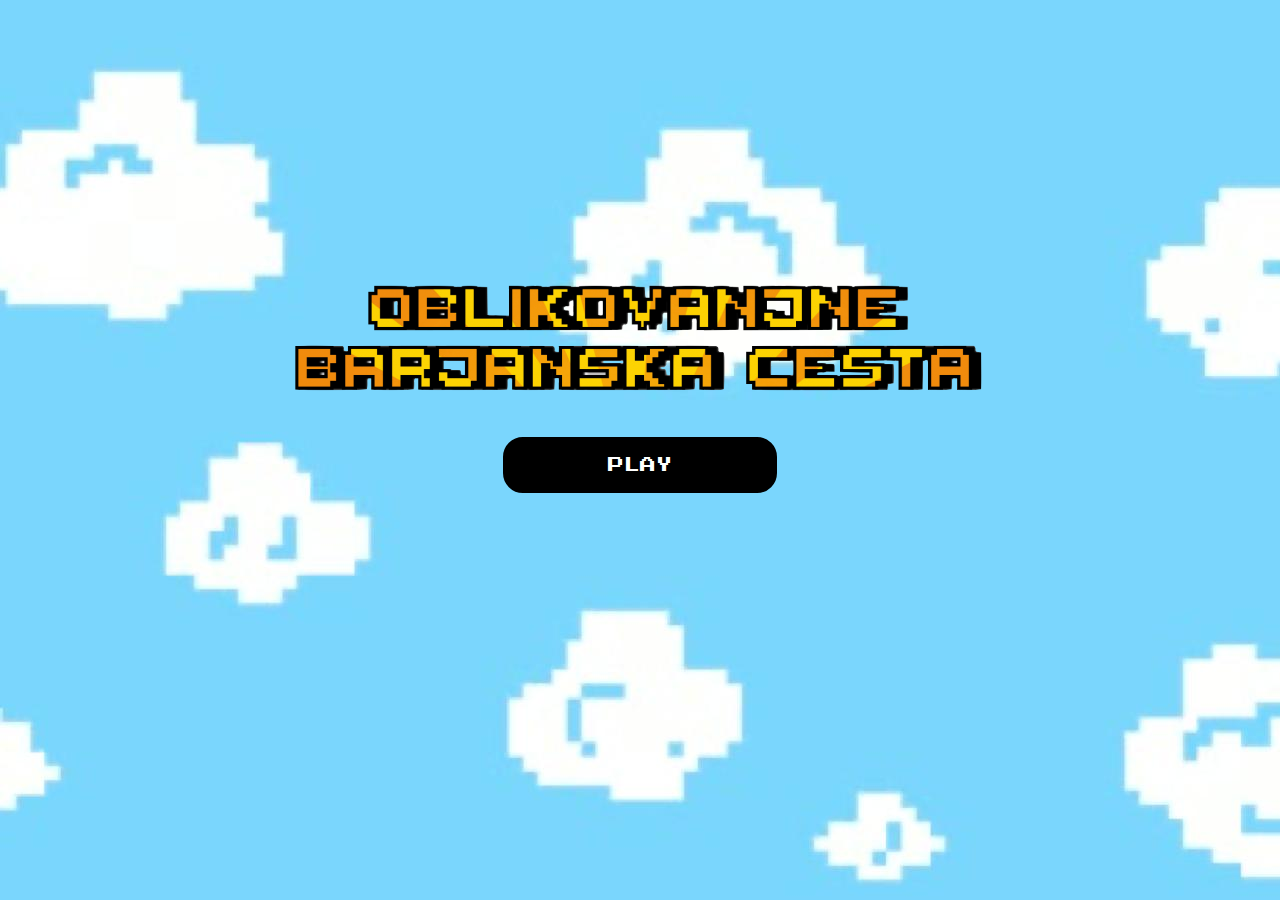
==== index.html @ 1734ed6d "commited" ====
<!DOCTYPE html>
<html lang="en">
<head>
    <meta charset="UTF-8">
    <meta http-equiv="X-UA-Compatible" content="IE=edge">
    <meta name="viewport" content="width=device-width, initial-scale=1.0">
    <title>Document</title>

    <!-- <link rel="stylesheet" href="style-index.css"> -->

    <link rel="preconnect" href="https://fonts.gstatic.com">
    <link href="https://fonts.googleapis.com/css2?family=Press+Start+2P&family=Righteous&display=swap" rel="stylesheet">

    <style type="text/css">
        html {
            font-family: 'Press Start 2P', cursive;
            /* font-family: 'Righteous', cursive; */
        }

        body {
            background-image: url("slike/viber_image_2021-04-25_00-30-37.jpg");
            background-repeat: repeat;
            animation: textShine 1000s linear infinite;
            background-position: 0px 0px;

        }


        @keyframes textShine {
            /* 0% {
                background-position: 2000% 10%;
            } */

                0% { background-position: 0 0; }
                100% { background-position: -30000px 0; }
        
        }


        #homeTitle {
            position: absolute;
            text-align: center;
            margin-left: -400px;
            margin-top: -200px;
            top: 50%;
            left: 50%;
        }

        img {
            width: 800px;
        }

        h1{
            font-size: 40px;
            background-image: url("slike/ceste.png");
        }

        button {
            font-family: 'Press Start 2P', cursive;
            background-color: black;
            font-size: 16px;
            color: white;
            padding: 15px 100px 15px 100px;
            border-style: double;
            border-radius: 20px;
            border-width: 5px;
            /* background: rgb(96,91,33); */
/* background: radial-gradient(circle, rgba(96,91,33,1) 4%, rgba(255,253,34,1) 50%, rgba(208,203,50,1) 68%, rgba(190,168,37,1) 86%, rgba(74,75,3,1) 98%); */
        }

        button:hover {
            /* background: rgb(96,91,33); */
/* background: radial-gradient(circle, rgba(96,91,33,1) 4%, rgba(255,253,34,1) 50%, rgba(208,203,50,1) 68%, rgba(190,168,37,1) 86%, rgba(74,75,3,1) 98%); */
       
            /* background-color: rgb(182, 153, 8); */
            background: rgb(96,91,33);
            background: linear-gradient(90deg, rgba(96,91,33,1) 4%, rgba(255,253,34,1) 18%, rgba(208,203,50,1) 59%, rgba(190,168,37,1) 84%, rgba(74,75,3,1) 98%);
        }
    
    </style>
</head>
<body>

    <div id="homeTitle">
        <!-- <h1>OBLIKOVANJE BARJANSKA CESTA</h1> -->
        <img src="slike/viber_image_2021-04-25_20-38-11.png" />

        <form method="get" action="play.html">
            <button type="submit">PLAY</button>
        </form>
    </div>


</body>
</html>
---- style-index.css ----
html {
    font-family: 'Press Start 2P', cursive;
    /* font-family: 'Righteous', cursive; */
}

body {
    background-image: url("slike/viber_image_2021-04-25_00-30-37.jpg");
    background-repeat: repeat;
}

#homeTitle {
    position: relative;
    text-align: center;
    top: 50%;
}
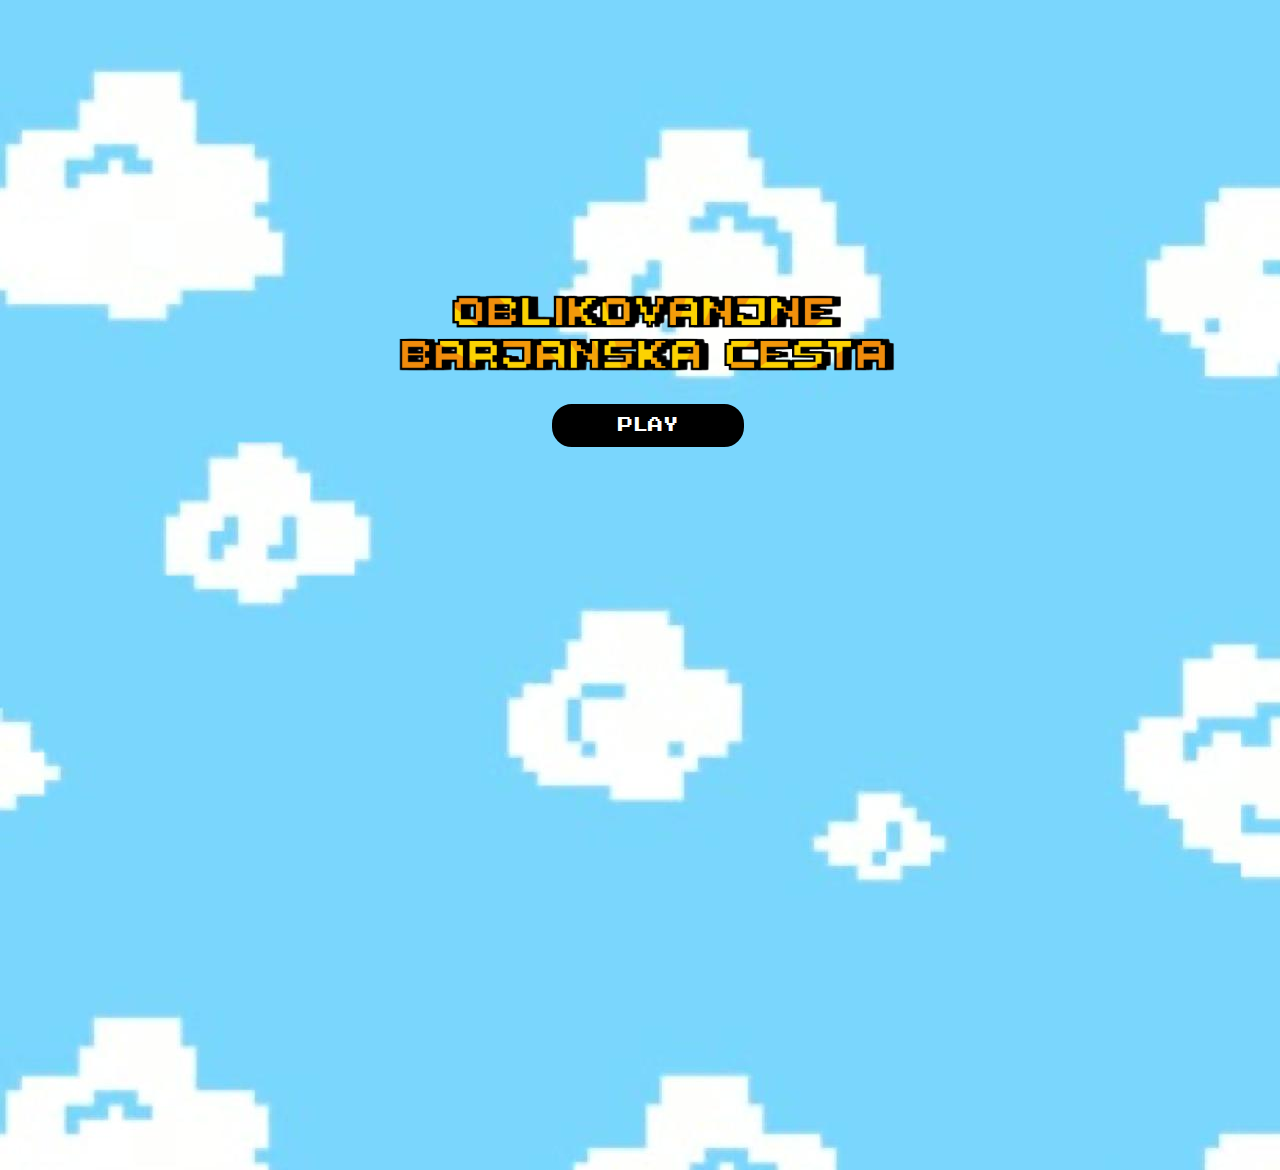
==== commit 3aaa81e1: "commited" ====
--- a/index.html
+++ b/index.html
@@ -22,32 +22,34 @@
             background-repeat: repeat;
             animation: textShine 1000s linear infinite;
             background-position: 0px 0px;
-
+            /* display: grid;
+            grid-template-columns: 2000px;
+            grid-template-areas: 
+            "homeTitle"
+            ; */
         }
 
 
         @keyframes textShine {
-            /* 0% {
-                background-position: 2000% 10%;
-            } */
-
                 0% { background-position: 0 0; }
                 100% { background-position: -30000px 0; }
         
         }
 
-
         #homeTitle {
+            width: 100%;
+            height: 100%;
+            grid-area: homeTitle;
             position: absolute;
             text-align: center;
-            margin-left: -400px;
-            margin-top: -200px;
-            top: 50%;
-            left: 50%;
+            /* margin-left: -400px; */
+            /* margin-top: -200px; */
+            top: 30%;
+            /* left: 50%; */
         }
 
         img {
-            width: 800px;
+            width: 45%;
         }
 
         h1{
@@ -56,23 +58,18 @@
         }
 
         button {
+            width: 15%;
+            padding: 0.7%;
             font-family: 'Press Start 2P', cursive;
             background-color: black;
-            font-size: 16px;
+            font-size: 1.7vmin;
             color: white;
-            padding: 15px 100px 15px 100px;
             border-style: double;
             border-radius: 20px;
             border-width: 5px;
-            /* background: rgb(96,91,33); */
-/* background: radial-gradient(circle, rgba(96,91,33,1) 4%, rgba(255,253,34,1) 50%, rgba(208,203,50,1) 68%, rgba(190,168,37,1) 86%, rgba(74,75,3,1) 98%); */
         }
 
         button:hover {
-            /* background: rgb(96,91,33); */
-/* background: radial-gradient(circle, rgba(96,91,33,1) 4%, rgba(255,253,34,1) 50%, rgba(208,203,50,1) 68%, rgba(190,168,37,1) 86%, rgba(74,75,3,1) 98%); */
-       
-            /* background-color: rgb(182, 153, 8); */
             background: rgb(96,91,33);
             background: linear-gradient(90deg, rgba(96,91,33,1) 4%, rgba(255,253,34,1) 18%, rgba(208,203,50,1) 59%, rgba(190,168,37,1) 84%, rgba(74,75,3,1) 98%);
         }
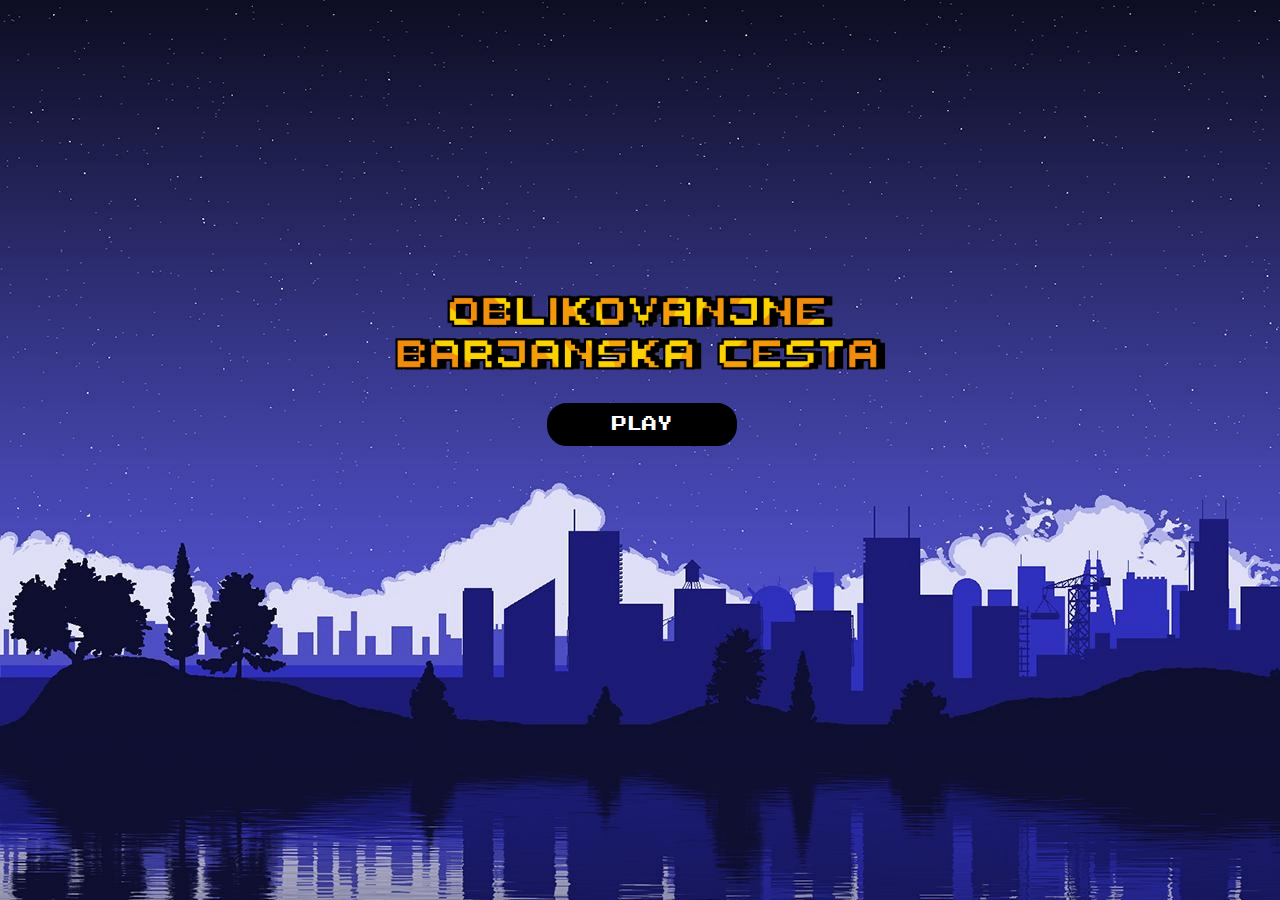
==== commit eed604c9: "commited" ====
--- a/index.html
+++ b/index.html
@@ -18,7 +18,8 @@
         }
 
         body {
-            background-image: url("slike/viber_image_2021-04-25_00-30-37.jpg");
+            background-image: url("slike/pozadinafefe.jpg");
+            /* background-size: 92%; */
             background-repeat: repeat;
             animation: textShine 1000s linear infinite;
             background-position: 0px 0px;
@@ -37,15 +38,11 @@
         }
 
         #homeTitle {
-            width: 100%;
-            height: 100%;
+            width: 99%;
             grid-area: homeTitle;
             position: absolute;
             text-align: center;
-            /* margin-left: -400px; */
-            /* margin-top: -200px; */
             top: 30%;
-            /* left: 50%; */
         }
 
         img {
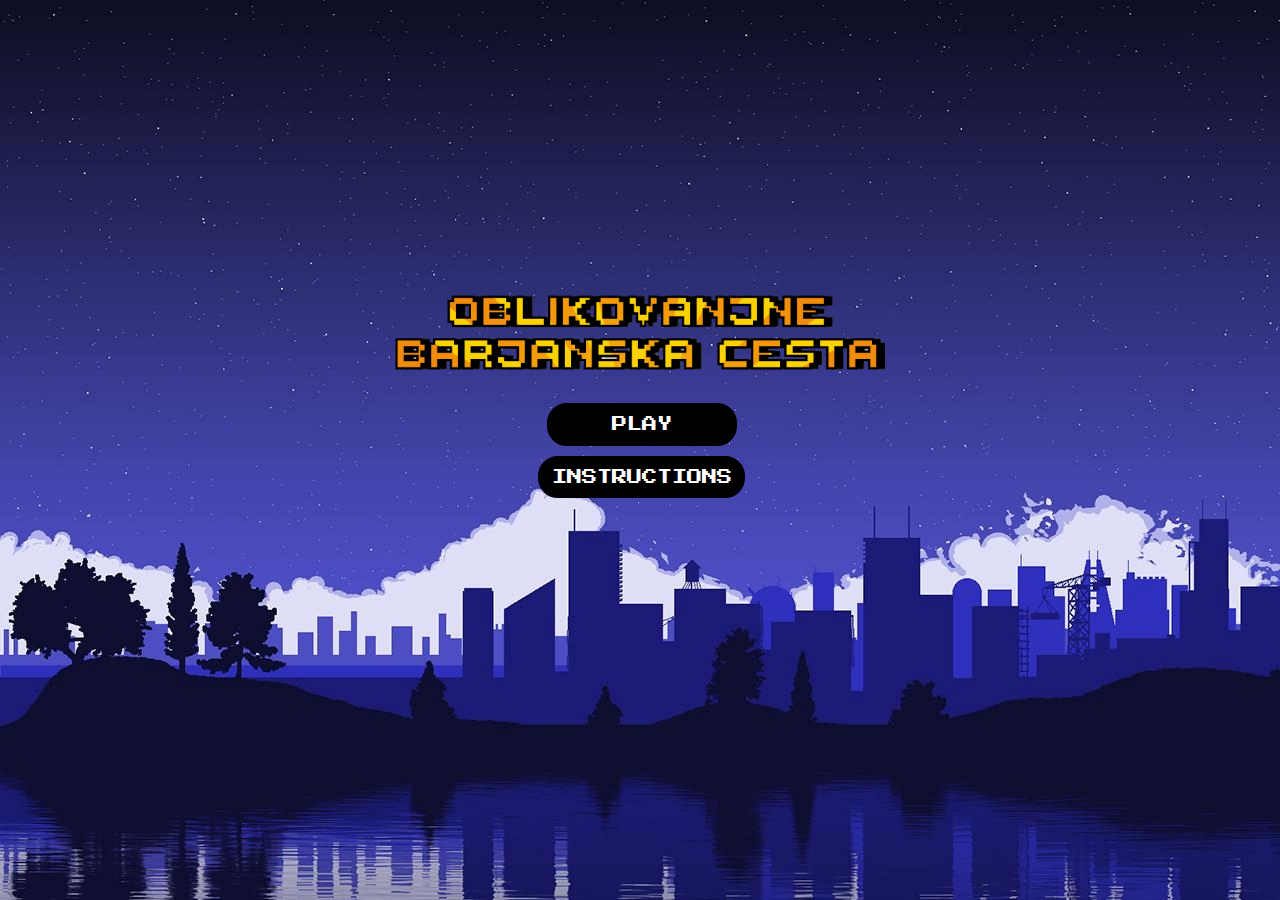
==== commit 25668a36: "commited" ====
--- a/index.html
+++ b/index.html
@@ -19,9 +19,9 @@
 
         body {
             background-image: url("slike/pozadinafefe.jpg");
-            /* background-size: 92%; */
+            /* background-size:contain; */
             background-repeat: repeat;
-            animation: textShine 1000s linear infinite;
+            animation: textShine 100s linear infinite;
             background-position: 0px 0px;
             /* display: grid;
             grid-template-columns: 2000px;
@@ -33,7 +33,7 @@
 
         @keyframes textShine {
                 0% { background-position: 0 0; }
-                100% { background-position: -30000px 0; }
+                100% { background-position: -3000px 0; }
         
         }
 
@@ -55,7 +55,8 @@
         }
 
         button {
-            width: 15%;
+            margin-bottom: 10px;
+            min-width: 15%;
             padding: 0.7%;
             font-family: 'Press Start 2P', cursive;
             background-color: black;
@@ -80,7 +81,11 @@
         <img src="slike/viber_image_2021-04-25_20-38-11.png" />
 
         <form method="get" action="play.html">
-            <button type="submit">PLAY</button>
+            <button type="submit">PLAY</button><br />
+        </form>
+
+        <form method="get" action="instructions.html">
+            <button type="submit">INSTRUCTIONS</button>
         </form>
     </div>
 
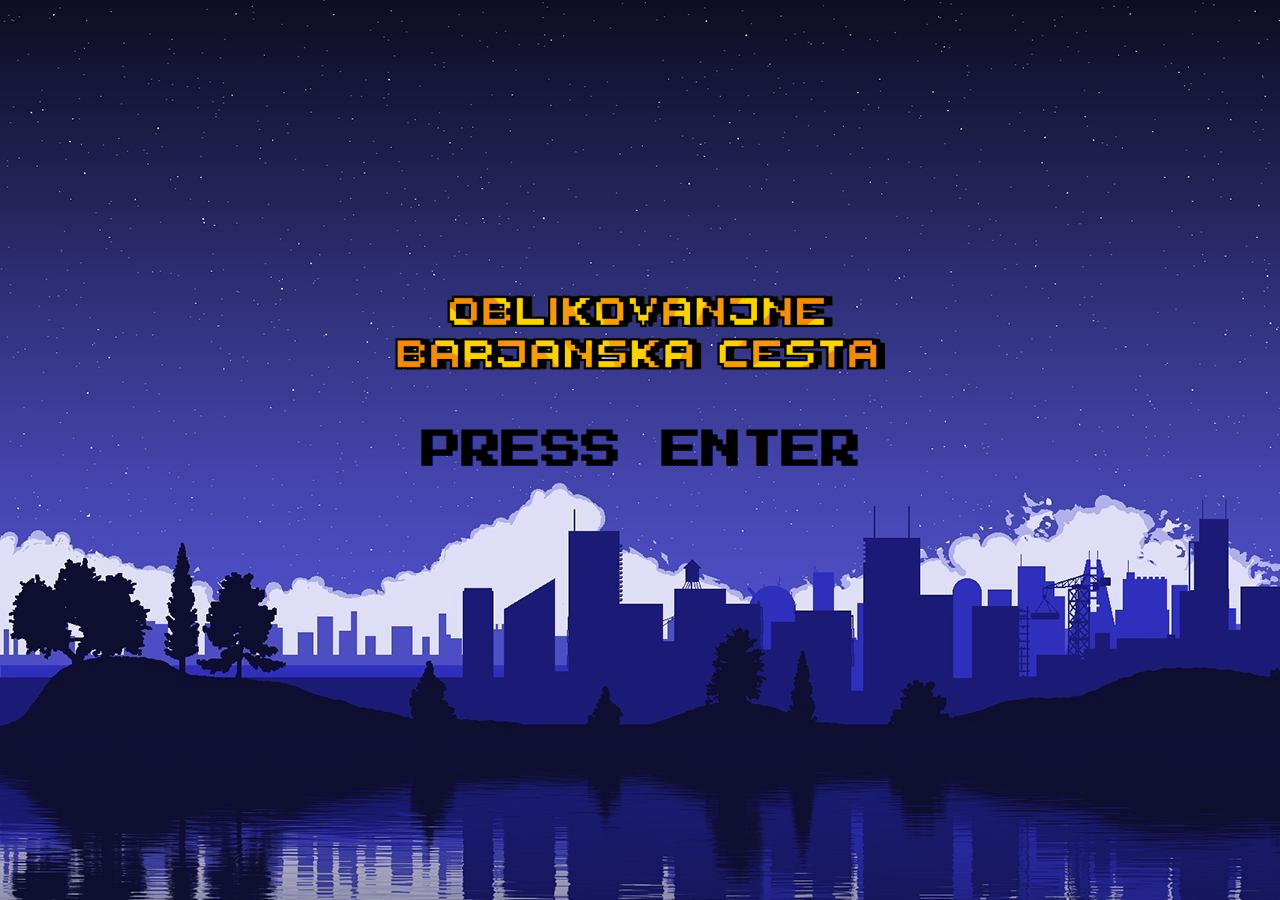
==== commit c3b80c90: "commited" ====
--- a/index.html
+++ b/index.html
@@ -51,7 +51,17 @@
 
         h1{
             font-size: 40px;
-            background-image: url("slike/ceste.png");
+            animation: blinker 2s linear infinite;
+            /* background-image: url("slike/ceste.png"); */
+        }
+
+        @keyframes blinker {
+            30% {
+                opacity: 0;
+            }
+            50% {
+                opacity: 1;
+            }
         }
 
         button {
@@ -80,14 +90,25 @@
         <!-- <h1>OBLIKOVANJE BARJANSKA CESTA</h1> -->
         <img src="slike/viber_image_2021-04-25_20-38-11.png" />
 
-        <form method="get" action="play.html">
+
+        <h1>PRESS ENTER</h1>
+
+        <!-- <form method="get" action="play.html">
             <button type="submit">PLAY</button><br />
         </form>
 
         <form method="get" action="instructions.html">
             <button type="submit">INSTRUCTIONS</button>
-        </form>
+        </form> -->
     </div>
+
+    <script>
+        document.addEventListener("keypress", function(e) {
+            if (e.code == "Enter") {
+                document.location.href = "play.html";
+            }
+        });
+    </script>
 
 
 </body>
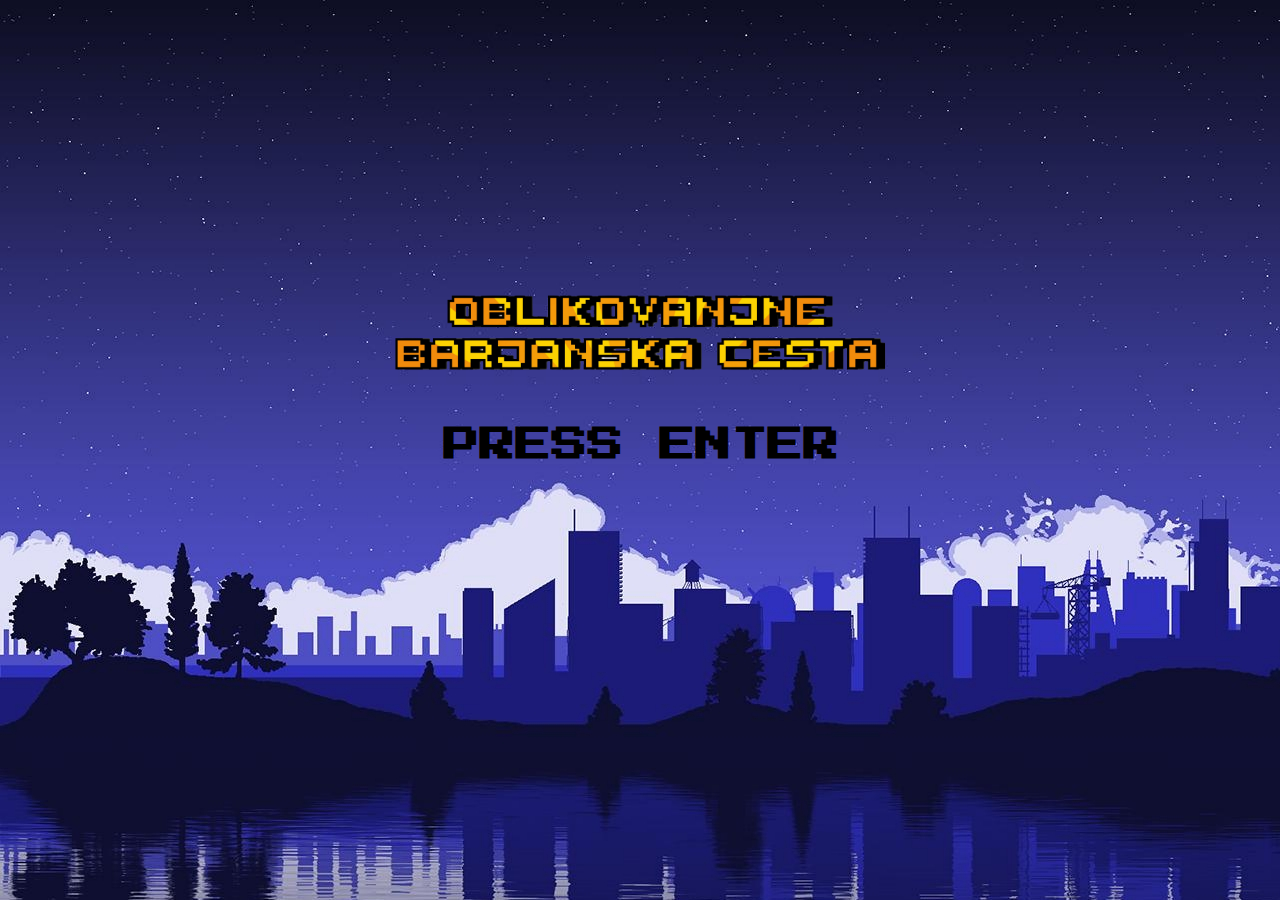
==== commit 86bbef21: "commited" ====
--- a/index.html
+++ b/index.html
@@ -46,11 +46,12 @@
         }
 
         img {
-            width: 45%;
+            width: 70%;
         }
 
         h1{
-            font-size: 40px;
+            display: none;
+            font-size: 4vmin;
             animation: blinker 2s linear infinite;
             /* background-image: url("slike/ceste.png"); */
         }
@@ -59,12 +60,13 @@
             30% {
                 opacity: 0;
             }
-            50% {
+            60% {
                 opacity: 1;
             }
         }
 
         button {
+            display: inline;
             margin-bottom: 10px;
             min-width: 15%;
             padding: 0.7%;
@@ -81,6 +83,18 @@
             background: rgb(96,91,33);
             background: linear-gradient(90deg, rgba(96,91,33,1) 4%, rgba(255,253,34,1) 18%, rgba(208,203,50,1) 59%, rgba(190,168,37,1) 84%, rgba(74,75,3,1) 98%);
         }
+
+        @media (min-width: 1200px) {
+            img {
+                width: 45%;
+            }
+            button {
+                display: none;
+            }
+            h1 {
+                display: block;
+            }
+        }
     
     </style>
 </head>
@@ -93,13 +107,13 @@
 
         <h1>PRESS ENTER</h1>
 
-        <!-- <form method="get" action="play.html">
+        <form method="get" action="play.html">
             <button type="submit">PLAY</button><br />
         </form>
 
         <form method="get" action="instructions.html">
             <button type="submit">INSTRUCTIONS</button>
-        </form> -->
+        </form>
     </div>
 
     <script>
